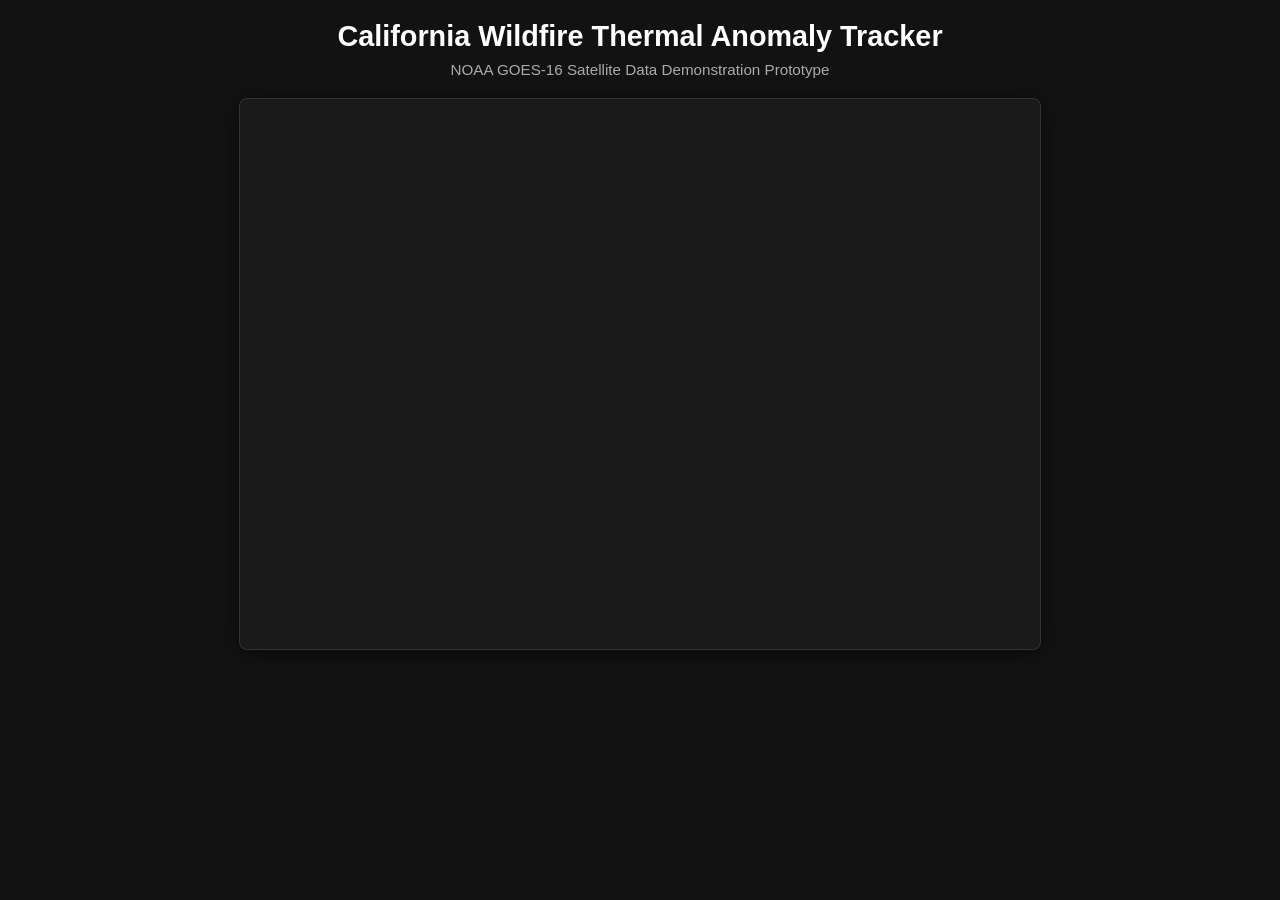
==== index.html @ d48f49f5 "first draft" ====
<!DOCTYPE html>
<html lang="en">
<head>
  <meta charset="UTF-8">
  <meta name="viewport" content="width=device-width, initial-scale=1.0">
  <title>California Wildfire Spatiotemporal Dashboard</title>
  <link rel="stylesheet" href="css/style.css">
  <!-- D3.js and TopoJSON CDNs -->
  <script src="https://d3js.org/d3.v7.min.js"></script>
  <script src="https://d3js.org/topojson.v3.min.js"></script>
</head>
<body>
  <header>
    <h1>California Wildfire Thermal Anomaly Tracker</h1>
    <p class="subtitle">NOAA GOES-16 Satellite Data Demonstration Prototype</p>
  </header>

  <div id="map-container"></div>

  <script src="js/main.js"></script>
</body>
</html>
---- css/style.css ----
body {
  font-family: -apple-system, BlinkMacSystemFont, "Segoe UI", Roboto, Helvetica, Arial, sans-serif;
  background-color: #121212;
  color: #f0f0f0;
  margin: 0;
  padding: 20px;
  display: flex;
  flex-direction: column;
  align-items: center;
}

header {
  text-align: center;
  margin-bottom: 20px;
}

h1 {
  margin: 0 0 8px 0;
  font-size: 1.8rem;
  color: #ffffff;
}

p.subtitle {
  margin: 0;
  color: #aaaaaa;
  font-size: 0.95rem;
}

#map-container {
  width: 800px;
  height: 550px;
  background-color: #1a1a1a;
  border: 1px solid #333333;
  border-radius: 8px;
  position: relative;
  box-shadow: 0 4px 20px rgba(0, 0, 0, 0.5);
}

.state-boundary {
  fill: #262626;
  stroke: #444444;
  stroke-width: 1px;
}

.fire-node {
  fill: #ff4500;
  stroke: #ffae00;
  stroke-width: 0.5px;
  opacity: 0.8;
  transition: transform 0.2s;
}

.fire-node:hover {
  opacity: 1;
  stroke: #ffffff;
  stroke-width: 1.5px;
}
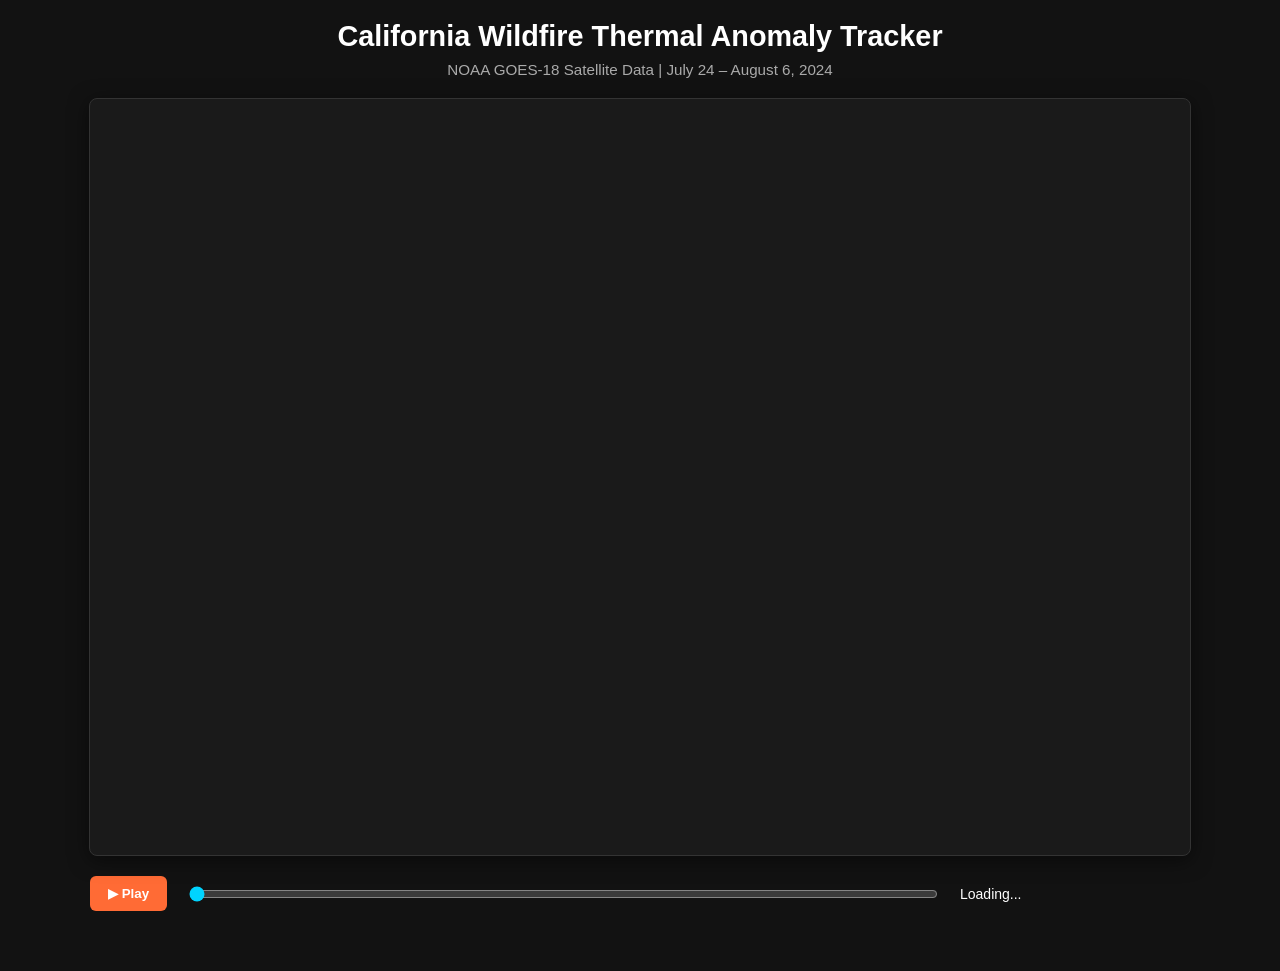
==== commit 3e767e0d: "Project 3 - Owen" ====
--- a/index.html
+++ b/index.html
@@ -12,11 +12,47 @@
 <body>
   <header>
     <h1>California Wildfire Thermal Anomaly Tracker</h1>
-    <p class="subtitle">NOAA GOES-16 Satellite Data Demonstration Prototype</p>
+    <p class="subtitle">NOAA GOES-18 Satellite Data | July 24 – August 6, 2024</p>
   </header>
 
   <div id="map-container"></div>
 
+  <div id="time-controls">
+  <button id="play-button">▶ Play</button>
+
+  <input
+    type="range"
+    id="time-slider"
+    min="0"
+    max="334"
+    value="0"
+    step="1"
+  >
+
+  <span id="time-label">Loading...</span>
+</div>
+
+<div id="fire-popup" class="fire-popup">
+    <div class="popup-content">
+
+        <button id="close-popup">✕</button>
+
+        <section id="chart-section">
+            <h2>Atmospheric Conditions vs. Fire Intensity</h2>
+            <p>Park Fire | July 24 – August 6, 2024</p>
+
+            <p class="graph-explanation">
+            🔵 Blue: Satellite measurement of atmospheric conditions.<br>
+            🔥 Orange: How much radiant energy the detected fires release.<br>
+            Higher orange spikes mean greater detected fire activity.
+            </p>
+            <div id="comparison-chart"></div>
+        </section>
+
+    </div>
+</div>
+
   <script src="js/main.js"></script>
+  <script src="js/comparison.js"></script>
 </body>
 </html>
--- a/css/style.css
+++ b/css/style.css
@@ -54,4 +54,149 @@
   opacity: 1;
   stroke: #ffffff;
   stroke-width: 1.5px;
+}
+
+
+/* Make the overall dashboard wider */
+body {
+    width: 100%;
+    box-sizing: border-box;
+}
+
+/* Larger wildfire map */
+#map-container {
+    width: min(1100px, 95vw);
+    height: auto;
+    aspect-ratio: 800 / 550;
+}
+
+/* Scale the existing SVG with the container */
+#map-container svg {
+    width: 100%;
+    height: 100%;
+}
+
+/* Larger comparison graph */
+#chart-section {
+    width: min(1100px, 95vw);
+    margin: 40px auto;
+    text-align: center;
+}
+
+#comparison-chart {
+    width: 100%;
+    margin-top: 25px;
+}
+
+#comparison-chart svg {
+    width: 100%;
+    max-width: none !important;
+    height: auto;
+}
+
+/* Larger headings */
+#chart-section h2 {
+    font-size: 30px;
+}
+
+#time-controls {
+  width: min(1100px, 95vw);
+  display: flex;
+  align-items: center;
+  gap: 20px;
+  margin: 20px auto 40px;
+}
+
+#time-slider {
+  flex: 1;
+  accent-color: #00d4ff;
+  cursor: pointer;
+}
+
+#play-button {
+  background: #ff6b35;
+  color: white;
+  border: none;
+  border-radius: 6px;
+  padding: 10px 18px;
+  cursor: pointer;
+  font-weight: bold;
+}
+
+#time-label {
+  color: white;
+  min-width: 230px;
+  font-size: 14px;
+}
+
+@media (max-width: 650px) {
+  #time-controls {
+    flex-wrap: wrap;
+  }
+
+  #time-slider {
+    flex-basis: 100%;
+    order: 3;
+  }
+}
+
+
+#map-container svg {
+    display: block;
+    width: 100%;
+    height: 100%;
+}
+
+
+.fire-popup {
+    display: none;
+    position: fixed;
+    inset: 0;
+    background: rgba(0, 0, 0, 0.8);
+    z-index: 1000;
+    justify-content: center;
+    align-items: center;
+}
+
+.popup-content {
+    background: #181818;
+    color: white;
+    width: min(1100px, 95vw);
+    max-height: 90vh;
+    overflow-y: auto;
+    padding: 25px;
+    border-radius: 15px;
+    position: relative;
+    box-sizing: border-box;
+}
+
+#close-popup {
+    position: absolute;
+    right: 15px;
+    top: 10px;
+    background: #ff5722;
+    border: none;
+    color: white;
+    font-size: 20px;
+    padding: 8px 13px;
+    border-radius: 6px;
+    cursor: pointer;
+}
+
+#chart-section {
+    width: 100%;
+    margin: 20px auto;
+}
+
+#comparison-chart svg {
+    width: 100%;
+    height: auto;
+}
+
+.graph-explanation {
+    color: #cccccc;
+    font-size: 14px;
+    line-height: 1.7;
+    text-align: center;
+    margin: 12px auto 20px;
 }
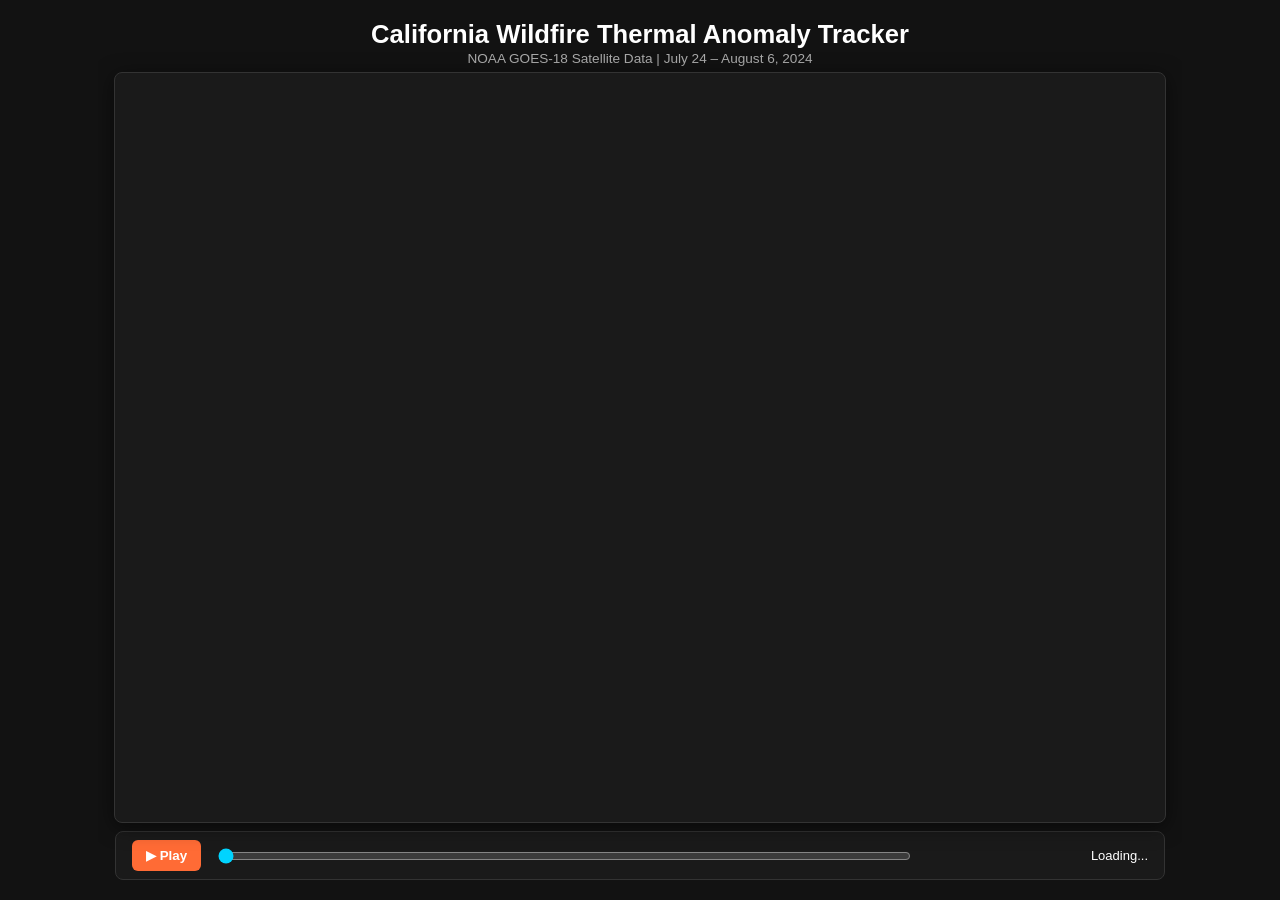
==== commit 37f0fbe4: "formatting fixes, hover tech" ====
--- a/index.html
+++ b/index.html
@@ -15,42 +15,47 @@
     <p class="subtitle">NOAA GOES-18 Satellite Data | July 24 – August 6, 2024</p>
   </header>
 
-  <div id="map-container"></div>
+  <main class="dashboard-content">
+    <!-- Main Map Container -->
+    <div id="map-container"></div>
 
-  <div id="time-controls">
-  <button id="play-button">▶ Play</button>
+    <!-- Timeline Scrubber & Controls -->
+    <div id="time-controls">
+      <button id="play-button" type="button">▶ Play</button>
 
-  <input
-    type="range"
-    id="time-slider"
-    min="0"
-    max="334"
-    value="0"
-    step="1"
-  >
+      <input
+        type="range"
+        id="time-slider"
+        min="0"
+        max="334"
+        value="0"
+        step="1"
+        aria-label="Time Scrubber Slider"
+      >
 
-  <span id="time-label">Loading...</span>
-</div>
+      <span id="time-label">Loading...</span>
+    </div>
 
-<div id="fire-popup" class="fire-popup">
-    <div class="popup-content">
-
-        <button id="close-popup">✕</button>
+    <!-- Detailed Modal Popup -->
+    <div id="fire-popup" class="fire-popup">
+      <div class="popup-content">
+        <button id="close-popup" type="button" aria-label="Close Popup">✕</button>
 
         <section id="chart-section">
-            <h2>Atmospheric Conditions vs. Fire Intensity</h2>
-            <p>Park Fire | July 24 – August 6, 2024</p>
+          <h2>Atmospheric Conditions vs. Fire Intensity</h2>
+          <p class="subtitle">Park Fire | July 24 – August 6, 2024</p>
 
-            <p class="graph-explanation">
+          <p class="graph-explanation">
             🔵 Blue: Satellite measurement of atmospheric conditions.<br>
             🔥 Orange: How much radiant energy the detected fires release.<br>
             Higher orange spikes mean greater detected fire activity.
-            </p>
-            <div id="comparison-chart"></div>
+          </p>
+
+          <div id="comparison-chart"></div>
         </section>
-
+      </div>
     </div>
-</div>
+  </main>
 
   <script src="js/main.js"></script>
   <script src="js/comparison.js"></script>
--- a/css/style.css
+++ b/css/style.css
@@ -1,41 +1,68 @@
-body {
+/* Reset & Viewport Budgeting */
+html, body {
+  height: 100vh;
+  margin: 0;
+  padding: 10px 16px;
+  overflow: hidden; /* Prevents vertical scrollbars */
+  box-sizing: border-box;
   font-family: -apple-system, BlinkMacSystemFont, "Segoe UI", Roboto, Helvetica, Arial, sans-serif;
   background-color: #121212;
   color: #f0f0f0;
-  margin: 0;
-  padding: 20px;
   display: flex;
   flex-direction: column;
   align-items: center;
 }
 
+/* Compact Header */
 header {
   text-align: center;
-  margin-bottom: 20px;
+  margin-bottom: 6px;
+  width: 100%;
+  flex-shrink: 0;
 }
 
 h1 {
-  margin: 0 0 8px 0;
-  font-size: 1.8rem;
+  margin: 0 0 2px 0;
+  font-size: clamp(1.2rem, 3vw, 1.6rem);
   color: #ffffff;
 }
 
 p.subtitle {
   margin: 0;
   color: #aaaaaa;
-  font-size: 0.95rem;
-}
-
+  font-size: clamp(0.75rem, 2vw, 0.85rem);
+}
+
+.dashboard-content {
+  width: 100%;
+  max-width: 1100px;
+  flex: 1;
+  display: flex;
+  flex-direction: column;
+  align-items: center;
+  min-height: 0;
+}
+
+/* Map Container scaling within viewport */
 #map-container {
-  width: 800px;
-  height: 550px;
+  width: min(1050px, 95vw);
+  flex: 1;
+  min-height: 0;
   background-color: #1a1a1a;
   border: 1px solid #333333;
   border-radius: 8px;
   position: relative;
   box-shadow: 0 4px 20px rgba(0, 0, 0, 0.5);
-}
-
+  overflow: hidden;
+}
+
+#map-container svg {
+  display: block;
+  width: 100%;
+  height: 100%;
+}
+
+/* Map Features */
 .state-boundary {
   fill: #262626;
   stroke: #444444;
@@ -47,7 +74,8 @@
   stroke: #ffae00;
   stroke-width: 0.5px;
   opacity: 0.8;
-  transition: transform 0.2s;
+  cursor: pointer;
+  transition: opacity 0.2s;
 }
 
 .fire-node:hover {
@@ -56,55 +84,36 @@
   stroke-width: 1.5px;
 }
 
-
-/* Make the overall dashboard wider */
-body {
-    width: 100%;
-    box-sizing: border-box;
-}
-
-/* Larger wildfire map */
-#map-container {
-    width: min(1100px, 95vw);
-    height: auto;
-    aspect-ratio: 800 / 550;
-}
-
-/* Scale the existing SVG with the container */
-#map-container svg {
-    width: 100%;
-    height: 100%;
-}
-
-/* Larger comparison graph */
-#chart-section {
-    width: min(1100px, 95vw);
-    margin: 40px auto;
-    text-align: center;
-}
-
-#comparison-chart {
-    width: 100%;
-    margin-top: 25px;
-}
-
-#comparison-chart svg {
-    width: 100%;
-    max-width: none !important;
-    height: auto;
-}
-
-/* Larger headings */
-#chart-section h2 {
-    font-size: 30px;
-}
-
+/* Custom Dynamic Hover Tooltip for Satellite Dots */
+#fire-tooltip {
+  position: absolute;
+  background-color: #ffffff;
+  color: #d32f2f;
+  padding: 6px 12px;
+  border-radius: 6px;
+  font-size: 13px;
+  font-weight: bold;
+  pointer-events: none;
+  display: none;
+  box-shadow: 0 4px 12px rgba(0, 0, 0, 0.4);
+  border: 1px solid #ffcdd2;
+  z-index: 500;
+  white-space: nowrap;
+}
+
+/* Dynamic Timeline Control Bar */
 #time-controls {
-  width: min(1100px, 95vw);
-  display: flex;
-  align-items: center;
-  gap: 20px;
-  margin: 20px auto 40px;
+  width: min(1050px, 95vw);
+  flex-shrink: 0;
+  display: flex;
+  align-items: center;
+  gap: 15px;
+  margin-top: 8px;
+  background: #1a1a1a;
+  padding: 8px 16px;
+  border-radius: 8px;
+  border: 1px solid #333333;
+  box-sizing: border-box;
 }
 
 #time-slider {
@@ -118,85 +127,86 @@
   color: white;
   border: none;
   border-radius: 6px;
-  padding: 10px 18px;
+  padding: 8px 14px;
   cursor: pointer;
   font-weight: bold;
 }
 
+#play-button:hover {
+  background: #e05522;
+}
+
 #time-label {
   color: white;
-  min-width: 230px;
-  font-size: 14px;
-}
-
-@media (max-width: 650px) {
-  #time-controls {
-    flex-wrap: wrap;
-  }
-
-  #time-slider {
-    flex-basis: 100%;
-    order: 3;
-  }
-}
-
-
-#map-container svg {
-    display: block;
-    width: 100%;
-    height: 100%;
-}
-
-
+  min-width: 220px;
+  font-size: 13px;
+  text-align: right;
+  font-variant-numeric: tabular-nums;
+}
+
+/* Modal Popup */
 .fire-popup {
-    display: none;
-    position: fixed;
-    inset: 0;
-    background: rgba(0, 0, 0, 0.8);
-    z-index: 1000;
-    justify-content: center;
-    align-items: center;
+  display: none;
+  position: fixed;
+  inset: 0;
+  background: rgba(0, 0, 0, 0.85);
+  backdrop-filter: blur(4px);
+  z-index: 1000;
+  justify-content: center;
+  align-items: center;
+  padding: 15px;
 }
 
 .popup-content {
-    background: #181818;
-    color: white;
-    width: min(1100px, 95vw);
-    max-height: 90vh;
-    overflow-y: auto;
-    padding: 25px;
-    border-radius: 15px;
-    position: relative;
-    box-sizing: border-box;
+  background: #181818;
+  color: white;
+  width: min(950px, 95vw);
+  max-height: 90vh;
+  overflow-y: auto;
+  padding: 25px 20px 20px;
+  border-radius: 12px;
+  border: 1px solid #333333;
+  position: relative;
+  box-shadow: 0 10px 30px rgba(0, 0, 0, 0.7);
 }
 
 #close-popup {
-    position: absolute;
-    right: 15px;
-    top: 10px;
-    background: #ff5722;
-    border: none;
-    color: white;
-    font-size: 20px;
-    padding: 8px 13px;
-    border-radius: 6px;
-    cursor: pointer;
+  position: absolute;
+  right: 15px;
+  top: 15px;
+  background: #ff5722;
+  border: none;
+  color: white;
+  font-size: 18px;
+  width: 32px;
+  height: 32px;
+  border-radius: 50%;
+  cursor: pointer;
+  display: flex;
+  align-items: center;
+  justify-content: center;
 }
 
 #chart-section {
-    width: 100%;
-    margin: 20px auto;
+  width: 100%;
+  margin: 0 auto;
+  text-align: center;
+}
+
+#comparison-chart {
+  width: 100%;
+  margin-top: 10px;
 }
 
 #comparison-chart svg {
-    width: 100%;
-    height: auto;
+  width: 100%;
+  height: auto;
+  display: block;
 }
 
 .graph-explanation {
-    color: #cccccc;
-    font-size: 14px;
-    line-height: 1.7;
-    text-align: center;
-    margin: 12px auto 20px;
+  color: #cccccc;
+  font-size: 0.85rem;
+  line-height: 1.5;
+  margin: 8px auto 12px;
 }
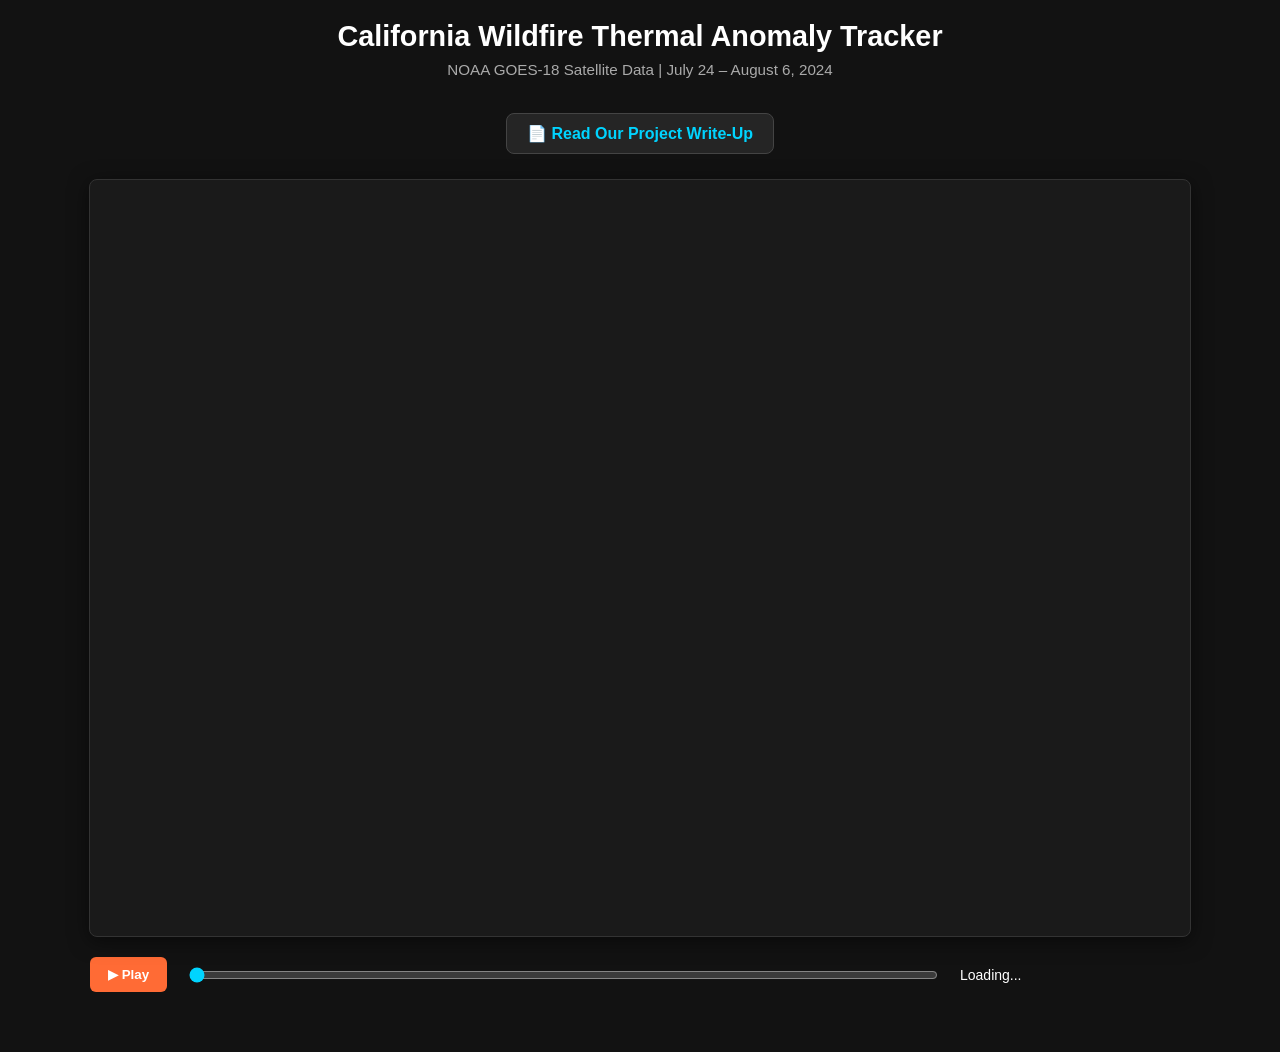
==== commit 3e107362: "Add Project 3 write-up page" ====
--- a/index.html
+++ b/index.html
@@ -15,47 +15,46 @@
     <p class="subtitle">NOAA GOES-18 Satellite Data | July 24 – August 6, 2024</p>
   </header>
 
-  <main class="dashboard-content">
-    <!-- Main Map Container -->
-    <div id="map-container"></div>
+  <nav class="project-nav">
+  <a href="writeup.html">📄 Read Our Project Write-Up</a>
+  </nav>
 
-    <!-- Timeline Scrubber & Controls -->
-    <div id="time-controls">
-      <button id="play-button" type="button">▶ Play</button>
+  <div id="map-container"></div>
 
-      <input
-        type="range"
-        id="time-slider"
-        min="0"
-        max="334"
-        value="0"
-        step="1"
-        aria-label="Time Scrubber Slider"
-      >
+  <div id="time-controls">
+  <button id="play-button">▶ Play</button>
 
-      <span id="time-label">Loading...</span>
-    </div>
+  <input
+    type="range"
+    id="time-slider"
+    min="0"
+    max="334"
+    value="0"
+    step="1"
+  >
 
-    <!-- Detailed Modal Popup -->
-    <div id="fire-popup" class="fire-popup">
-      <div class="popup-content">
-        <button id="close-popup" type="button" aria-label="Close Popup">✕</button>
+  <span id="time-label">Loading...</span>
+</div>
+
+<div id="fire-popup" class="fire-popup">
+    <div class="popup-content">
+
+        <button id="close-popup">✕</button>
 
         <section id="chart-section">
-          <h2>Atmospheric Conditions vs. Fire Intensity</h2>
-          <p class="subtitle">Park Fire | July 24 – August 6, 2024</p>
+            <h2>Atmospheric Conditions vs. Fire Intensity</h2>
+            <p>Park Fire | July 24 – August 6, 2024</p>
 
-          <p class="graph-explanation">
+            <p class="graph-explanation">
             🔵 Blue: Satellite measurement of atmospheric conditions.<br>
             🔥 Orange: How much radiant energy the detected fires release.<br>
             Higher orange spikes mean greater detected fire activity.
-          </p>
+            </p>
+            <div id="comparison-chart"></div>
+        </section>
 
-          <div id="comparison-chart"></div>
-        </section>
-      </div>
     </div>
-  </main>
+</div>
 
   <script src="js/main.js"></script>
   <script src="js/comparison.js"></script>
--- a/css/style.css
+++ b/css/style.css
@@ -1,68 +1,41 @@
-/* Reset & Viewport Budgeting */
-html, body {
-  height: 100vh;
-  margin: 0;
-  padding: 10px 16px;
-  overflow: hidden; /* Prevents vertical scrollbars */
-  box-sizing: border-box;
+body {
   font-family: -apple-system, BlinkMacSystemFont, "Segoe UI", Roboto, Helvetica, Arial, sans-serif;
   background-color: #121212;
   color: #f0f0f0;
+  margin: 0;
+  padding: 20px;
   display: flex;
   flex-direction: column;
   align-items: center;
 }
 
-/* Compact Header */
 header {
   text-align: center;
-  margin-bottom: 6px;
-  width: 100%;
-  flex-shrink: 0;
+  margin-bottom: 20px;
 }
 
 h1 {
-  margin: 0 0 2px 0;
-  font-size: clamp(1.2rem, 3vw, 1.6rem);
+  margin: 0 0 8px 0;
+  font-size: 1.8rem;
   color: #ffffff;
 }
 
 p.subtitle {
   margin: 0;
   color: #aaaaaa;
-  font-size: clamp(0.75rem, 2vw, 0.85rem);
-}
-
-.dashboard-content {
-  width: 100%;
-  max-width: 1100px;
-  flex: 1;
-  display: flex;
-  flex-direction: column;
-  align-items: center;
-  min-height: 0;
-}
-
-/* Map Container scaling within viewport */
+  font-size: 0.95rem;
+}
+
 #map-container {
-  width: min(1050px, 95vw);
-  flex: 1;
-  min-height: 0;
+  width: 800px;
+  height: 550px;
   background-color: #1a1a1a;
   border: 1px solid #333333;
   border-radius: 8px;
   position: relative;
   box-shadow: 0 4px 20px rgba(0, 0, 0, 0.5);
-  overflow: hidden;
-}
-
-#map-container svg {
-  display: block;
-  width: 100%;
-  height: 100%;
-}
-
-/* Map Features */
+}
+
 .state-boundary {
   fill: #262626;
   stroke: #444444;
@@ -74,8 +47,7 @@
   stroke: #ffae00;
   stroke-width: 0.5px;
   opacity: 0.8;
-  cursor: pointer;
-  transition: opacity 0.2s;
+  transition: transform 0.2s;
 }
 
 .fire-node:hover {
@@ -84,36 +56,55 @@
   stroke-width: 1.5px;
 }
 
-/* Custom Dynamic Hover Tooltip for Satellite Dots */
-#fire-tooltip {
-  position: absolute;
-  background-color: #ffffff;
-  color: #d32f2f;
-  padding: 6px 12px;
-  border-radius: 6px;
-  font-size: 13px;
-  font-weight: bold;
-  pointer-events: none;
-  display: none;
-  box-shadow: 0 4px 12px rgba(0, 0, 0, 0.4);
-  border: 1px solid #ffcdd2;
-  z-index: 500;
-  white-space: nowrap;
-}
-
-/* Dynamic Timeline Control Bar */
+
+/* Make the overall dashboard wider */
+body {
+    width: 100%;
+    box-sizing: border-box;
+}
+
+/* Larger wildfire map */
+#map-container {
+    width: min(1100px, 95vw);
+    height: auto;
+    aspect-ratio: 800 / 550;
+}
+
+/* Scale the existing SVG with the container */
+#map-container svg {
+    width: 100%;
+    height: 100%;
+}
+
+/* Larger comparison graph */
+#chart-section {
+    width: min(1100px, 95vw);
+    margin: 40px auto;
+    text-align: center;
+}
+
+#comparison-chart {
+    width: 100%;
+    margin-top: 25px;
+}
+
+#comparison-chart svg {
+    width: 100%;
+    max-width: none !important;
+    height: auto;
+}
+
+/* Larger headings */
+#chart-section h2 {
+    font-size: 30px;
+}
+
 #time-controls {
-  width: min(1050px, 95vw);
-  flex-shrink: 0;
+  width: min(1100px, 95vw);
   display: flex;
   align-items: center;
-  gap: 15px;
-  margin-top: 8px;
-  background: #1a1a1a;
-  padding: 8px 16px;
-  border-radius: 8px;
-  border: 1px solid #333333;
-  box-sizing: border-box;
+  gap: 20px;
+  margin: 20px auto 40px;
 }
 
 #time-slider {
@@ -127,86 +118,106 @@
   color: white;
   border: none;
   border-radius: 6px;
-  padding: 8px 14px;
+  padding: 10px 18px;
   cursor: pointer;
   font-weight: bold;
 }
 
-#play-button:hover {
-  background: #e05522;
-}
-
 #time-label {
   color: white;
-  min-width: 220px;
-  font-size: 13px;
-  text-align: right;
-  font-variant-numeric: tabular-nums;
-}
-
-/* Modal Popup */
+  min-width: 230px;
+  font-size: 14px;
+}
+
+@media (max-width: 650px) {
+  #time-controls {
+    flex-wrap: wrap;
+  }
+
+  #time-slider {
+    flex-basis: 100%;
+    order: 3;
+  }
+}
+
+
+#map-container svg {
+    display: block;
+    width: 100%;
+    height: 100%;
+}
+
+
 .fire-popup {
-  display: none;
-  position: fixed;
-  inset: 0;
-  background: rgba(0, 0, 0, 0.85);
-  backdrop-filter: blur(4px);
-  z-index: 1000;
-  justify-content: center;
-  align-items: center;
-  padding: 15px;
+    display: none;
+    position: fixed;
+    inset: 0;
+    background: rgba(0, 0, 0, 0.8);
+    z-index: 1000;
+    justify-content: center;
+    align-items: center;
 }
 
 .popup-content {
-  background: #181818;
-  color: white;
-  width: min(950px, 95vw);
-  max-height: 90vh;
-  overflow-y: auto;
-  padding: 25px 20px 20px;
-  border-radius: 12px;
-  border: 1px solid #333333;
-  position: relative;
-  box-shadow: 0 10px 30px rgba(0, 0, 0, 0.7);
+    background: #181818;
+    color: white;
+    width: min(1100px, 95vw);
+    max-height: 90vh;
+    overflow-y: auto;
+    padding: 25px;
+    border-radius: 15px;
+    position: relative;
+    box-sizing: border-box;
 }
 
 #close-popup {
-  position: absolute;
-  right: 15px;
-  top: 15px;
-  background: #ff5722;
-  border: none;
-  color: white;
-  font-size: 18px;
-  width: 32px;
-  height: 32px;
-  border-radius: 50%;
-  cursor: pointer;
-  display: flex;
-  align-items: center;
-  justify-content: center;
+    position: absolute;
+    right: 15px;
+    top: 10px;
+    background: #ff5722;
+    border: none;
+    color: white;
+    font-size: 20px;
+    padding: 8px 13px;
+    border-radius: 6px;
+    cursor: pointer;
 }
 
 #chart-section {
-  width: 100%;
-  margin: 0 auto;
+    width: 100%;
+    margin: 20px auto;
+}
+
+#comparison-chart svg {
+    width: 100%;
+    height: auto;
+}
+
+.graph-explanation {
+    color: #cccccc;
+    font-size: 14px;
+    line-height: 1.7;
+    text-align: center;
+    margin: 12px auto 20px;
+}
+
+.project-nav {
   text-align: center;
-}
-
-#comparison-chart {
-  width: 100%;
-  margin-top: 10px;
-}
-
-#comparison-chart svg {
-  width: 100%;
-  height: auto;
-  display: block;
-}
-
-.graph-explanation {
-  color: #cccccc;
-  font-size: 0.85rem;
-  line-height: 1.5;
-  margin: 8px auto 12px;
+  margin: 15px auto 25px;
+}
+
+.project-nav a {
+  display: inline-block;
+  padding: 10px 20px;
+  background: #252525;
+  color: #00d4ff;
+  border: 1px solid #444;
+  border-radius: 8px;
+  text-decoration: none;
+  font-weight: bold;
+}
+
+.project-nav a:hover {
+  background: #333;
+  border-color: #00d4ff;
 }
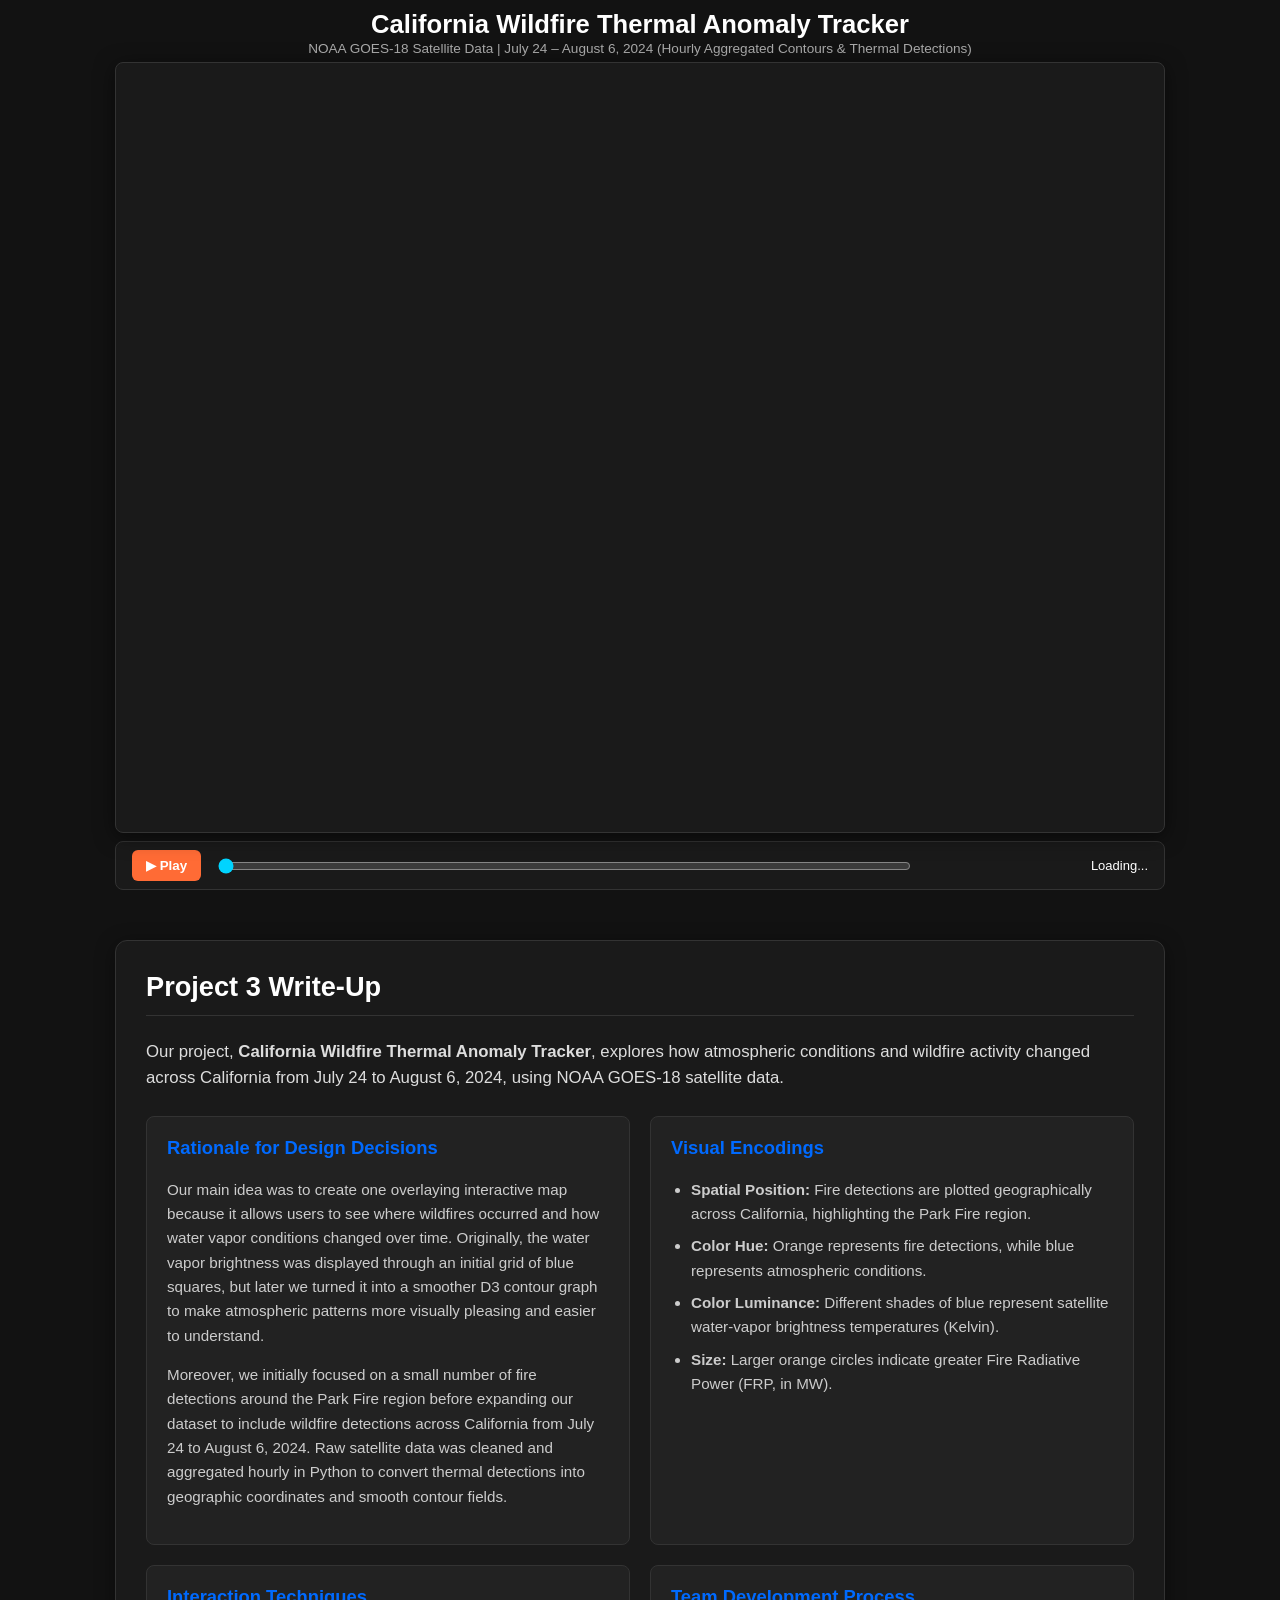
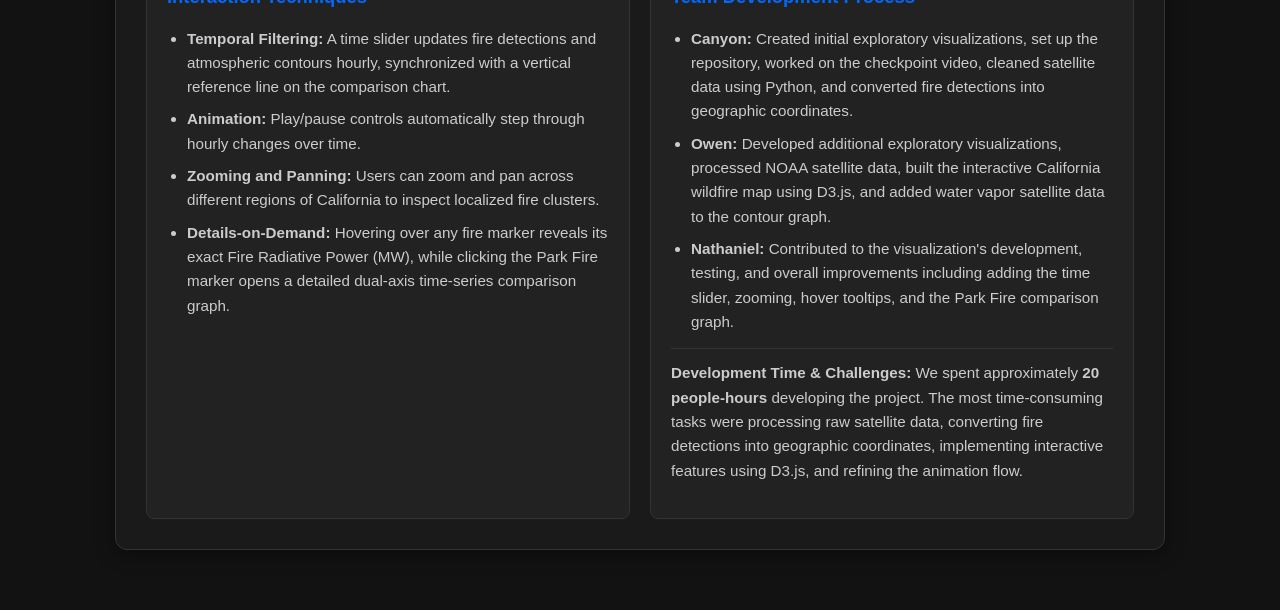
==== commit 0098cfb4: "writeup" ====
--- a/index.html
+++ b/index.html
@@ -4,59 +4,115 @@
   <meta charset="UTF-8">
   <meta name="viewport" content="width=device-width, initial-scale=1.0">
   <title>California Wildfire Spatiotemporal Dashboard</title>
-  <link rel="stylesheet" href="css/style.css">
+  <link rel="stylesheet" href="css/style.css?v=3">
   <!-- D3.js and TopoJSON CDNs -->
   <script src="https://d3js.org/d3.v7.min.js"></script>
   <script src="https://d3js.org/topojson.v3.min.js"></script>
 </head>
 <body>
-  <header>
-    <h1>California Wildfire Thermal Anomaly Tracker</h1>
-    <p class="subtitle">NOAA GOES-18 Satellite Data | July 24 – August 6, 2024</p>
-  </header>
+  <!-- Single-Screen Hero Dashboard -->
+  <section class="hero-viewport">
+    <header>
+      <h1>California Wildfire Thermal Anomaly Tracker</h1>
+      <p class="subtitle">NOAA GOES-18 Satellite Data | July 24 – August 6, 2024 (Hourly Aggregated Contours &amp; Thermal Detections)</p>
+    </header>
 
-  <nav class="project-nav">
-  <a href="writeup.html">📄 Read Our Project Write-Up</a>
-  </nav>
+    <main class="dashboard-content">
+      <!-- Main Map Container -->
+      <div id="map-container"></div>
 
-  <div id="map-container"></div>
+      <!-- Timeline Scrubber & Controls -->
+      <div id="time-controls">
+        <button id="play-button" type="button">▶ Play</button>
 
-  <div id="time-controls">
-  <button id="play-button">▶ Play</button>
+        <input
+          type="range"
+          id="time-slider"
+          min="0"
+          max="334"
+          value="0"
+          step="1"
+          aria-label="Time Scrubber Slider"
+        >
 
-  <input
-    type="range"
-    id="time-slider"
-    min="0"
-    max="334"
-    value="0"
-    step="1"
-  >
+        <span id="time-label">Loading...</span>
+      </div>
+    </main>
+  </section>
 
-  <span id="time-label">Loading...</span>
-</div>
+  <!-- Project Write-Up Section (Below the Fold) -->
+  <article id="project-writeup">
+    <h2>Project 3 Write-Up</h2>
+    <p class="lead">
+      Our project, <strong>California Wildfire Thermal Anomaly Tracker</strong>, explores how atmospheric conditions and wildfire activity changed across California from July 24 to August 6, 2024, using NOAA GOES-18 satellite data.
+    </p>
 
-<div id="fire-popup" class="fire-popup">
+    <div class="writeup-grid">
+      <section class="writeup-card">
+        <h3>Rationale for Design Decisions</h3>
+        <p>
+          Our main idea was to create one overlaying interactive map because it allows users to see where wildfires occurred and how water vapor conditions changed over time. Originally, the water vapor brightness was displayed through an initial grid of blue squares, but later we turned it into a smoother D3 contour graph to make atmospheric patterns more visually pleasing and easier to understand.
+        </p>
+        <p>
+          Moreover, we initially focused on a small number of fire detections around the Park Fire region before expanding our dataset to include wildfire detections across California from July 24 to August 6, 2024. Raw satellite data was cleaned and aggregated hourly in Python to convert thermal detections into geographic coordinates and smooth contour fields.
+        </p>
+      </section>
+
+      <section class="writeup-card">
+        <h3>Visual Encodings</h3>
+        <ul>
+          <li><strong>Spatial Position:</strong> Fire detections are plotted geographically across California, highlighting the Park Fire region.</li>
+          <li><strong>Color Hue:</strong> Orange represents fire detections, while blue represents atmospheric conditions.</li>
+          <li><strong>Color Luminance:</strong> Different shades of blue represent satellite water-vapor brightness temperatures (Kelvin).</li>
+          <li><strong>Size:</strong> Larger orange circles indicate greater Fire Radiative Power (FRP, in MW).</li>
+        </ul>
+      </section>
+
+      <section class="writeup-card">
+        <h3>Interaction Techniques</h3>
+        <ul>
+          <li><strong>Temporal Filtering:</strong> A time slider updates fire detections and atmospheric contours hourly, synchronized with a vertical reference line on the comparison chart.</li>
+          <li><strong>Animation:</strong> Play/pause controls automatically step through hourly changes over time.</li>
+          <li><strong>Zooming and Panning:</strong> Users can zoom and pan across different regions of California to inspect localized fire clusters.</li>
+          <li><strong>Details-on-Demand:</strong> Hovering over any fire marker reveals its exact Fire Radiative Power (MW), while clicking the Park Fire marker opens a detailed dual-axis time-series comparison graph.</li>
+        </ul>
+      </section>
+
+      <section class="writeup-card">
+        <h3>Team Development Process</h3>
+        <ul>
+          <li><strong>Canyon:</strong> Created initial exploratory visualizations, set up the repository, worked on the checkpoint video, cleaned satellite data using Python, and converted fire detections into geographic coordinates.</li>
+          <li><strong>Owen:</strong> Developed additional exploratory visualizations, processed NOAA satellite data, built the interactive California wildfire map using D3.js, and added water vapor satellite data to the contour graph.</li>
+          <li><strong>Nathaniel:</strong> Contributed to the visualization's development, testing, and overall improvements including adding the time slider, zooming, hover tooltips, and the Park Fire comparison graph.</li>
+        </ul>
+        <p class="time-note">
+          <strong>Development Time &amp; Challenges:</strong> We spent approximately <strong>20 people-hours</strong> developing the project. The most time-consuming tasks were processing raw satellite data, converting fire detections into geographic coordinates, implementing interactive features using D3.js, and refining the animation flow.
+        </p>
+      </section>
+    </div>
+  </article>
+
+  <!-- Detailed Modal Popup -->
+  <div id="fire-popup" class="fire-popup">
     <div class="popup-content">
+      <button id="close-popup" type="button" aria-label="Close Popup">✕</button>
 
-        <button id="close-popup">✕</button>
+      <section id="chart-section">
+        <h2>Atmospheric Conditions vs. Fire Intensity</h2>
+        <p class="subtitle">Park Fire | July 24 – August 6, 2024</p>
 
-        <section id="chart-section">
-            <h2>Atmospheric Conditions vs. Fire Intensity</h2>
-            <p>Park Fire | July 24 – August 6, 2024</p>
+        <p class="graph-explanation">
+          🔵 Blue: Satellite measurement of atmospheric conditions.<br>
+          🔥 Orange: How much radiant energy the detected fires release.<br>
+          Higher orange spikes mean greater detected fire activity.
+        </p>
 
-            <p class="graph-explanation">
-            🔵 Blue: Satellite measurement of atmospheric conditions.<br>
-            🔥 Orange: How much radiant energy the detected fires release.<br>
-            Higher orange spikes mean greater detected fire activity.
-            </p>
-            <div id="comparison-chart"></div>
-        </section>
+        <div id="comparison-chart"></div>
+      </section>
+    </div>
+  </div>
 
-    </div>
-</div>
-
-  <script src="js/main.js"></script>
-  <script src="js/comparison.js"></script>
+  <script src="js/main.js?v=3"></script>
+  <script src="js/comparison.js?v=3"></script>
 </body>
 </html>
--- a/css/style.css
+++ b/css/style.css
@@ -1,9 +1,23 @@
-body {
+/* Reset & Base Styling */
+* {
+  box-sizing: border-box;
+}
+
+html, body {
+  margin: 0;
+  padding: 0;
   font-family: -apple-system, BlinkMacSystemFont, "Segoe UI", Roboto, Helvetica, Arial, sans-serif;
   background-color: #121212;
   color: #f0f0f0;
-  margin: 0;
-  padding: 20px;
+  width: 100%;
+  overflow-x: hidden;
+}
+
+/* Single-Screen Hero Section for Map + Controls */
+.hero-viewport {
+  height: 100vh;
+  width: 100%;
+  padding: 10px 16px;
   display: flex;
   flex-direction: column;
   align-items: center;
@@ -11,31 +25,53 @@
 
 header {
   text-align: center;
-  margin-bottom: 20px;
+  margin-bottom: 6px;
+  width: 100%;
+  flex-shrink: 0;
 }
 
 h1 {
-  margin: 0 0 8px 0;
-  font-size: 1.8rem;
+  margin: 0 0 2px 0;
+  font-size: clamp(1.2rem, 3vw, 1.6rem);
   color: #ffffff;
 }
 
 p.subtitle {
   margin: 0;
   color: #aaaaaa;
-  font-size: 0.95rem;
-}
-
+  font-size: clamp(0.75rem, 2vw, 0.85rem);
+}
+
+.dashboard-content {
+  width: 100%;
+  max-width: 1100px;
+  flex: 1;
+  display: flex;
+  flex-direction: column;
+  align-items: center;
+  min-height: 0;
+}
+
+/* Map Container scaling within viewport */
 #map-container {
-  width: 800px;
-  height: 550px;
+  width: min(1050px, 95vw);
+  flex: 1;
+  min-height: 0;
   background-color: #1a1a1a;
   border: 1px solid #333333;
   border-radius: 8px;
   position: relative;
   box-shadow: 0 4px 20px rgba(0, 0, 0, 0.5);
-}
-
+  overflow: hidden;
+}
+
+#map-container svg {
+  display: block;
+  width: 100%;
+  height: 100%;
+}
+
+/* Map Features */
 .state-boundary {
   fill: #262626;
   stroke: #444444;
@@ -47,7 +83,8 @@
   stroke: #ffae00;
   stroke-width: 0.5px;
   opacity: 0.8;
-  transition: transform 0.2s;
+  cursor: pointer;
+  transition: opacity 0.2s;
 }
 
 .fire-node:hover {
@@ -56,55 +93,35 @@
   stroke-width: 1.5px;
 }
 
-
-/* Make the overall dashboard wider */
-body {
-    width: 100%;
-    box-sizing: border-box;
-}
-
-/* Larger wildfire map */
-#map-container {
-    width: min(1100px, 95vw);
-    height: auto;
-    aspect-ratio: 800 / 550;
-}
-
-/* Scale the existing SVG with the container */
-#map-container svg {
-    width: 100%;
-    height: 100%;
-}
-
-/* Larger comparison graph */
-#chart-section {
-    width: min(1100px, 95vw);
-    margin: 40px auto;
-    text-align: center;
-}
-
-#comparison-chart {
-    width: 100%;
-    margin-top: 25px;
-}
-
-#comparison-chart svg {
-    width: 100%;
-    max-width: none !important;
-    height: auto;
-}
-
-/* Larger headings */
-#chart-section h2 {
-    font-size: 30px;
-}
-
+/* Custom Dynamic Hover Tooltip for Satellite Dots */
+#fire-tooltip {
+  position: absolute;
+  background-color: #ffffff;
+  color: #d32f2f;
+  padding: 6px 12px;
+  border-radius: 6px;
+  font-size: 13px;
+  font-weight: bold;
+  pointer-events: none;
+  display: none;
+  box-shadow: 0 4px 12px rgba(0, 0, 0, 0.4);
+  border: 1px solid #ffcdd2;
+  z-index: 500;
+  white-space: nowrap;
+}
+
+/* Dynamic Timeline Control Bar */
 #time-controls {
-  width: min(1100px, 95vw);
-  display: flex;
-  align-items: center;
-  gap: 20px;
-  margin: 20px auto 40px;
+  width: min(1050px, 95vw);
+  flex-shrink: 0;
+  display: flex;
+  align-items: center;
+  gap: 15px;
+  margin-top: 8px;
+  background: #1a1a1a;
+  padding: 8px 16px;
+  border-radius: 8px;
+  border: 1px solid #333333;
 }
 
 #time-slider {
@@ -118,106 +135,163 @@
   color: white;
   border: none;
   border-radius: 6px;
-  padding: 10px 18px;
+  padding: 8px 14px;
   cursor: pointer;
   font-weight: bold;
 }
 
+#play-button:hover {
+  background: #e05522;
+}
+
 #time-label {
   color: white;
-  min-width: 230px;
-  font-size: 14px;
+  min-width: 220px;
+  font-size: 13px;
+  text-align: right;
+  font-variant-numeric: tabular-nums;
+}
+
+/* Project Write-Up Section */
+#project-writeup {
+  width: min(1050px, 95vw);
+  margin: 40px auto 60px;
+  padding: 30px;
+  background-color: #1a1a1a;
+  border: 1px solid #333333;
+  border-radius: 12px;
+  box-shadow: 0 4px 20px rgba(0, 0, 0, 0.4);
+}
+
+#project-writeup h2 {
+  margin-top: 0;
+  font-size: 1.7rem;
+  color: #ffffff;
+  border-bottom: 1px solid #333333;
+  padding-bottom: 12px;
+}
+
+#project-writeup .lead {
+  font-size: 1.05rem;
+  line-height: 1.6;
+  color: #dddddd;
+  margin-bottom: 24px;
+}
+
+.writeup-grid {
+  display: grid;
+  grid-template-columns: repeat(auto-fit, minmax(420px, 1fr));
+  gap: 20px;
+}
+
+.writeup-card {
+  background-color: #222222;
+  padding: 20px;
+  border-radius: 8px;
+  border: 1px solid #333333;
+}
+
+.writeup-card h3 {
+  margin-top: 0;
+  color: #006aff;
+  font-size: 1.15rem;
+}
+
+.writeup-card p,
+.writeup-card li {
+  color: #cccccc;
+  font-size: 0.95rem;
+  line-height: 1.6;
+}
+
+.writeup-card ul {
+  padding-left: 20px;
+  margin: 0;
+}
+
+.writeup-card li {
+  margin-bottom: 8px;
+}
+
+.time-note {
+  margin-top: 14px;
+  padding-top: 12px;
+  border-top: 1px solid #333333;
+}
+
+/* Modal Popup */
+.fire-popup {
+  display: none;
+  position: fixed;
+  inset: 0;
+  background: rgba(0, 0, 0, 0.85);
+  backdrop-filter: blur(4px);
+  z-index: 1000;
+  justify-content: center;
+  align-items: center;
+  padding: 15px;
+}
+
+.popup-content {
+  background: #181818;
+  color: white;
+  width: min(950px, 95vw);
+  max-height: 90vh;
+  overflow-y: auto;
+  padding: 25px 20px 20px;
+  border-radius: 12px;
+  border: 1px solid #333333;
+  position: relative;
+  box-shadow: 0 10px 30px rgba(0, 0, 0, 0.7);
+}
+
+#close-popup {
+  position: absolute;
+  right: 15px;
+  top: 15px;
+  background: #ff5722;
+  border: none;
+  color: white;
+  font-size: 18px;
+  width: 32px;
+  height: 32px;
+  border-radius: 50%;
+  cursor: pointer;
+  display: flex;
+  align-items: center;
+  justify-content: center;
+}
+
+#chart-section {
+  width: 100%;
+  margin: 0 auto;
+  text-align: center;
+}
+
+#comparison-chart {
+  width: 100%;
+  margin-top: 10px;
+}
+
+#comparison-chart svg {
+  width: 100%;
+  height: auto;
+  display: block;
+}
+
+.graph-explanation {
+  color: #cccccc;
+  font-size: 0.85rem;
+  line-height: 1.5;
+  margin: 8px auto 12px;
 }
 
 @media (max-width: 650px) {
-  #time-controls {
-    flex-wrap: wrap;
+  .writeup-grid {
+    grid-template-columns: 1fr;
   }
 
-  #time-slider {
-    flex-basis: 100%;
-    order: 3;
+  #project-writeup {
+    padding: 20px 15px;
   }
-}
-
-
-#map-container svg {
-    display: block;
-    width: 100%;
-    height: 100%;
-}
-
-
-.fire-popup {
-    display: none;
-    position: fixed;
-    inset: 0;
-    background: rgba(0, 0, 0, 0.8);
-    z-index: 1000;
-    justify-content: center;
-    align-items: center;
-}
-
-.popup-content {
-    background: #181818;
-    color: white;
-    width: min(1100px, 95vw);
-    max-height: 90vh;
-    overflow-y: auto;
-    padding: 25px;
-    border-radius: 15px;
-    position: relative;
-    box-sizing: border-box;
-}
-
-#close-popup {
-    position: absolute;
-    right: 15px;
-    top: 10px;
-    background: #ff5722;
-    border: none;
-    color: white;
-    font-size: 20px;
-    padding: 8px 13px;
-    border-radius: 6px;
-    cursor: pointer;
-}
-
-#chart-section {
-    width: 100%;
-    margin: 20px auto;
-}
-
-#comparison-chart svg {
-    width: 100%;
-    height: auto;
-}
-
-.graph-explanation {
-    color: #cccccc;
-    font-size: 14px;
-    line-height: 1.7;
-    text-align: center;
-    margin: 12px auto 20px;
-}
-
-.project-nav {
-  text-align: center;
-  margin: 15px auto 25px;
-}
-
-.project-nav a {
-  display: inline-block;
-  padding: 10px 20px;
-  background: #252525;
-  color: #00d4ff;
-  border: 1px solid #444;
-  border-radius: 8px;
-  text-decoration: none;
-  font-weight: bold;
-}
-
-.project-nav a:hover {
-  background: #333;
-  border-color: #00d4ff;
 }
